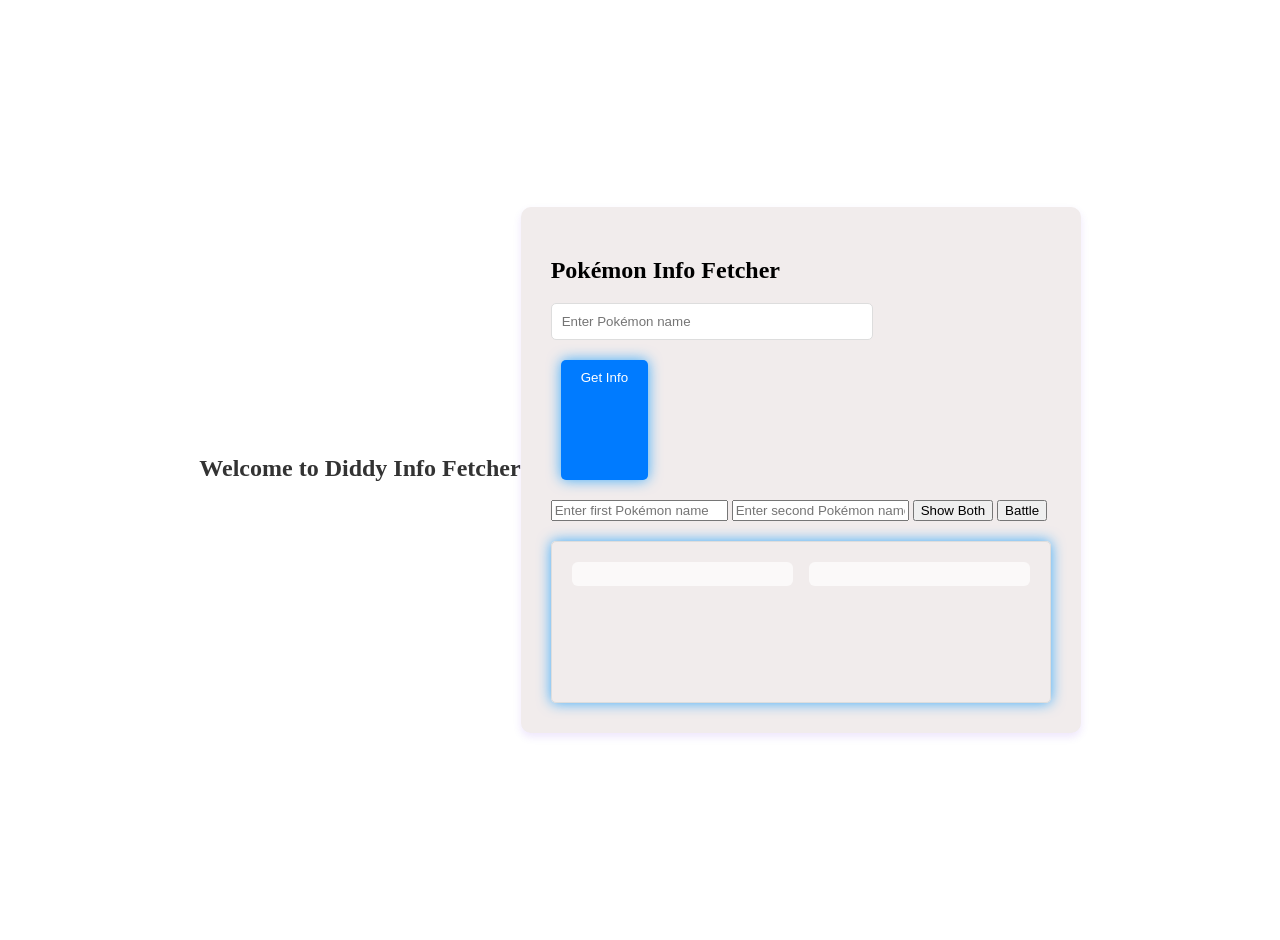
==== public/index.html @ 91cecd90 "working" ====
<!DOCTYPE html>
<html lang="en">
<head>
    <meta charset="UTF-8">
    <meta name="viewport" content="width=device-width, initial-scale=1.0">
    <title>Pokémon Info</title>
    <link rel="stylesheet" href="styles.css">
</head>
<body>
    <header>
        <h1>Welcome to Diddy Info Fetcher</h1>
    </header>
    <main>
        <h2>Pokémon Info Fetcher</h2>
        <div class="input-container">
            <input type="text" id="pokemon-name" placeholder="Enter Pokémon name">
            <button id="fetch-button" class="info-container pulse-glow">Get Info</button>
        </div>
        <!-- Add `pulse-glow` to the info container and the image will receive `pulse-glow` when inserted by JS -->
            <div class="input-container">
                <input type="text" id="pokemon-name-1" placeholder="Enter first Pokémon name">
                <input type="text" id="pokemon-name-2" placeholder="Enter second Pokémon name">
                <button id="fetch-both-button">Show Both</button>
                <button id="battle-button">Battle</button>
            </div>

            <div id="pokemon-info" class="info-container pulse-glow">
                <div id="poke-1" class="poke-card"></div>
                <div id="poke-2" class="poke-card"></div>
            </div>
    </main>
    <script src="script.js"></script>
</body>
</html>
---- public/styles.css ----
body {
    font-family: 'Times New Roman';
    margin: 0;
    padding: 20px;
    display: flex;
    justify-content: center;
    align-items: center;
    min-height: 100vh;
}

main {
    text-align: top;
    background-color: rgb(241, 236, 236);
    padding: 30px;
    border-radius: 10px;
    box-shadow: 0 4px 8px rgba(89, 2, 230, 0.1);
    width: 100%;
    max-width: 500px;
}

h1 {
    color: #333;
    position: top;
    font-size: 24px;
    margin-bottom: 20px;
    text-align: center;
    animation: fadeIn 1s;
}

.input-container {
    margin-bottom: 20px;
}

#pokemon-name {
    padding: 10px;
    width: 60%;
    border: 1px solid #ddd;
    border-radius: 5px;
    animation: fadeIn 1s;
}

#fetch-button {
    padding: 10px 20px;
    background-color: #007bff;
    color: white;
    border: none;
    border-radius: 5px;
    cursor: pointer;
    margin-left: 10px;
    animation: fadeIn 1s;
}

#fetch-button:hover {
    background-color: #0056b3;
}

.info-container {
    margin-top: 20px;
    display: flex;
    gap: 16px;
    align-items: flex-start;
    padding: 20px;
    border: 1px solid #ddd;
    border-radius: 5px;
    min-height: 120px;
}

.poke-card {
    flex: 1 1 0;
    text-align: center;
    background: rgba(255,255,255,0.7);
    padding: 12px;
    border-radius: 6px;
}

.poke-img { display: block; margin: 8px auto; }

animation-container img {
    max-width: 100%;
    height: auto;
    border-radius: 5px;
}

/* Pulsing glow utility */
.pulse-glow {
    /* change the color to suit your theme */
    --glow-color: 0, 150, 255;
    position: relative;
    /* optional subtle base glow */
    box-shadow: 0 0 14px rgba(var(--glow-color), 0.75);
    transition: box-shadow 150ms ease-in-out;
    animation: pulse-glow 2s ease-in-out infinite;
}

@keyframes pulse-glow {
    0% {
        box-shadow: 0 0 2px 0 rgba(var(--glow-color), 0.18);
        transform: translateZ(0);
    }
    50% {
        box-shadow: 0 0 30px 8px rgba(var(--glow-color), 0.14);
    }
    100% {
        box-shadow: 0 0 2px 0 rgba(var(--glow-color), 0.50);
    }
}

/* Text glow variant */
.pulse-text-glow {
    --text-glow-color: 0, 150, 255;
    animation: pulse-text-glow 2s ease-in-out infinite;
}
@keyframes pulse-text-glow {
    0% { text-shadow: 0 0 2px rgba(var(--text-glow-color), 0.25); }
    50% { text-shadow: 0 0 18px rgba(var(--text-glow-color), 0.20); }
    100% { text-shadow: 0 0 2px rgba(var(--text-glow-color), 0.25); }
}

/* Example utility to remove bullets if used on lists */
.no-bullets { list-style: none; padding-left: 0; }
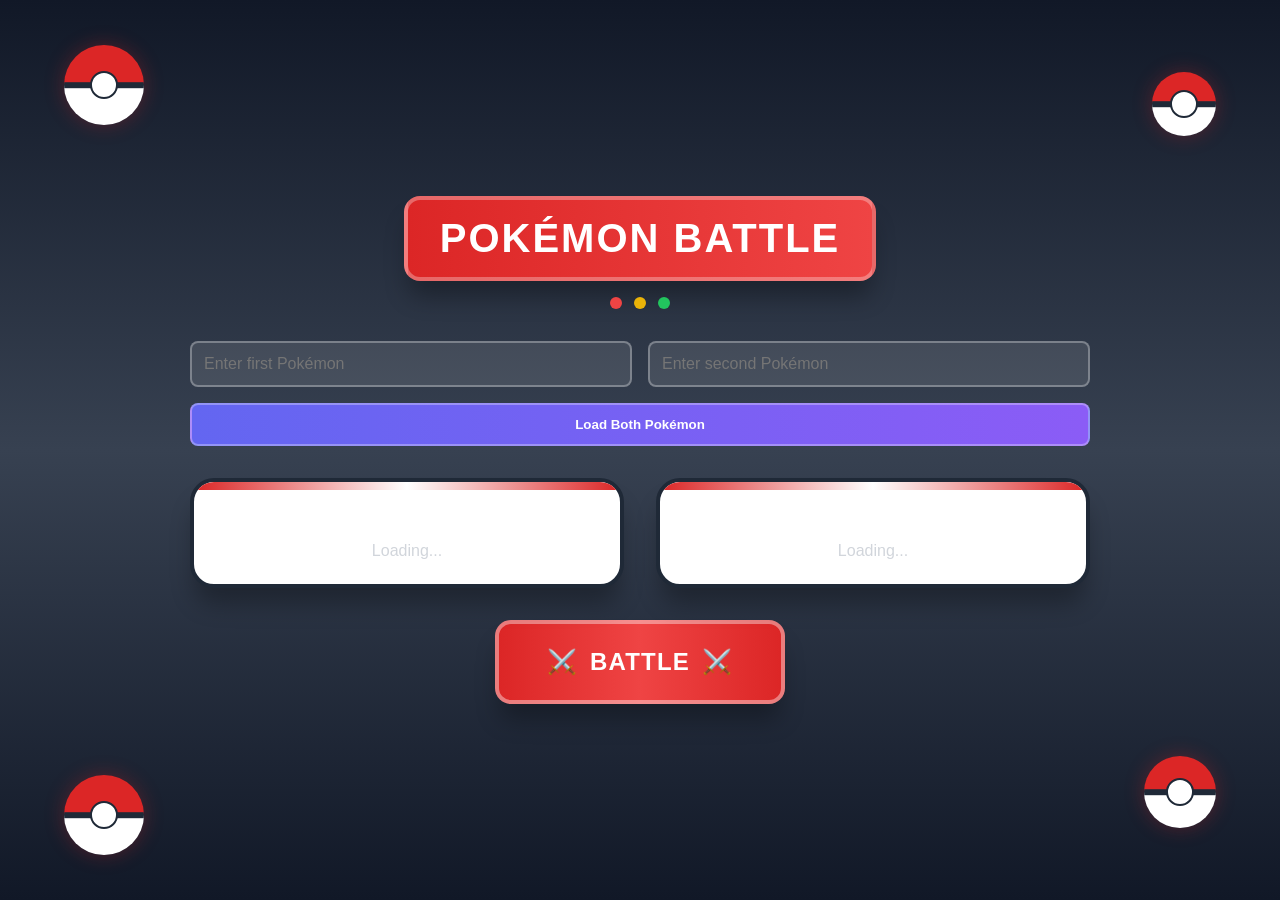
==== commit 134ffc74: "working sim" ====
--- a/public/index.html
+++ b/public/index.html
@@ -3,32 +3,65 @@
 <head>
     <meta charset="UTF-8">
     <meta name="viewport" content="width=device-width, initial-scale=1.0">
-    <title>Pokémon Info</title>
+    <title>Pokémon Battle Arena</title>
     <link rel="stylesheet" href="styles.css">
 </head>
 <body>
-    <header>
-        <h1>Welcome to Diddy Info Fetcher</h1>
-    </header>
-    <main>
-        <h2>Pokémon Info Fetcher</h2>
-        <div class="input-container">
-            <input type="text" id="pokemon-name" placeholder="Enter Pokémon name">
-            <button id="fetch-button" class="info-container pulse-glow">Get Info</button>
+    <div class="battle-container">
+        <!-- Decorative pokeballs -->
+        <div class="decorative-circle"></div>
+        <div class="decorative-circle"></div>
+        <div class="decorative-circle"></div>
+        <div class="decorative-circle"></div>
+
+        <!-- Header section -->
+        <div class="battle-header">
+            <h1 class="header-title">POKÉMON BATTLE</h1>
+            <div class="status-lights">
+                <div class="status-dot"></div>
+                <div class="status-dot"></div>
+                <div class="status-dot"></div>
+            </div>
         </div>
-        <!-- Add `pulse-glow` to the info container and the image will receive `pulse-glow` when inserted by JS -->
-            <div class="input-container">
-                <input type="text" id="pokemon-name-1" placeholder="Enter first Pokémon name">
-                <input type="text" id="pokemon-name-2" placeholder="Enter second Pokémon name">
-                <button id="fetch-both-button">Show Both</button>
-                <button id="battle-button">Battle</button>
+
+        <!-- Pokemon input section -->
+        <div style="width: 100%; max-width: 900px; margin-bottom: 2rem;">
+            <div style="display: grid; grid-template-columns: 1fr 1fr; gap: 1rem; margin-bottom: 1rem;">
+                <input type="text" id="pokemon-name-1" placeholder="Enter first Pokémon" 
+                    style="padding: 0.75rem; border: 2px solid rgba(255,255,255,0.3); border-radius: 0.5rem; background: rgba(255,255,255,0.1); color: white; font-size: 1rem;">
+                <input type="text" id="pokemon-name-2" placeholder="Enter second Pokémon" 
+                    style="padding: 0.75rem; border: 2px solid rgba(255,255,255,0.3); border-radius: 0.5rem; background: rgba(255,255,255,0.1); color: white; font-size: 1rem;">
             </div>
+            <button id="fetch-both-button" 
+                style="width: 100%; padding: 0.75rem; background: linear-gradient(to right, rgb(99, 102, 241), rgb(139, 92, 246)); border: 2px solid rgba(255,255,255,0.3); border-radius: 0.5rem; color: white; font-weight: bold; cursor: pointer; transition: all 0.3s ease;">
+                Load Both Pokémon
+            </button>
+        </div>
 
-            <div id="pokemon-info" class="info-container pulse-glow">
-                <div id="poke-1" class="poke-card"></div>
-                <div id="poke-2" class="poke-card"></div>
+        <!-- Pokemon cards grid -->
+        <div class="pokemon-grid" id="pokemon-info">
+            <div id="poke-1" class="pokemon-card">
+                <div class="loading">
+                    <div class="spinner"></div>
+                    <p>Loading...</p>
+                </div>
             </div>
-    </main>
+            <div id="poke-2" class="pokemon-card">
+                <div class="loading">
+                    <div class="spinner"></div>
+                    <p>Loading...</p>
+                </div>
+            </div>
+        </div>
+
+        <!-- Battle button -->
+        <button id="battle-button" class="battle-button">
+            <span class="battle-button-icon">⚔️</span>
+            BATTLE
+            <span class="battle-button-icon">⚔️</span>
+        </button>
+    </div>
+
     <script src="script.js"></script>
 </body>
 </html>
--- a/public/styles.css
+++ b/public/styles.css
@@ -1,120 +1,566 @@
+* {
+    margin: 0;
+    padding: 0;
+    box-sizing: border-box;
+}
+
 body {
-    font-family: 'Times New Roman';
-    margin: 0;
-    padding: 20px;
-    display: flex;
+    font-family: -apple-system, BlinkMacSystemFont, 'Segoe UI', Roboto, Oxygen, Ubuntu, Cantarell, sans-serif;
+    background: linear-gradient(to bottom, rgb(17, 24, 39), rgb(55, 65, 81), rgb(17, 24, 39));
+    min-height: 100vh;
+    color: #fff;
+}
+
+/* ==================== POKEMON BATTLE SCREEN ==================== */
+
+.battle-container {
+    min-height: 100vh;
+    display: flex;
+    flex-direction: column;
     justify-content: center;
     align-items: center;
+    padding: 1rem;
+    position: relative;
+    overflow: hidden;
+}
+
+/* Decorative pokeball circles */
+.decorative-circle {
+    position: absolute;
+    width: 5rem;
+    height: 5rem;
+    border-radius: 9999px;
+    background: linear-gradient(180deg, rgb(220, 38, 38) 0%, rgb(220, 38, 38) 50%, white 50%, white 100%);
+    box-shadow: 0 0 20px rgba(220, 38, 38, 0.3);
+    overflow: hidden;
+}
+
+/* Pokéball center circle */
+.decorative-circle::before {
+    content: '';
+    position: absolute;
+    top: 50%;
+    left: 50%;
+    transform: translate(-50%, -50%);
+    width: 1.5rem;
+    height: 1.5rem;
+    background: white;
+    border: 2px solid rgb(31, 41, 55);
+    border-radius: 9999px;
+    z-index: 2;
+}
+
+/* Pokéball middle stripe */
+.decorative-circle::after {
+    content: '';
+    position: absolute;
+    top: 50%;
+    left: 0;
+    right: 0;
+    height: 0.35rem;
+    background: rgb(31, 41, 55);
+    transform: translateY(-50%);
+}
+
+.decorative-circle:nth-child(1) {
+    top: 5%;
+    left: 5%;
+}
+
+.decorative-circle:nth-child(2) {
+    width: 4rem;
+    height: 4rem;
+    top: 8%;
+    right: 5%;
+}
+
+.decorative-circle:nth-child(3) {
+    bottom: 5%;
+    left: 5%;
+}
+
+.decorative-circle:nth-child(4) {
+    width: 4.5rem;
+    height: 4.5rem;
+    bottom: 8%;
+    right: 5%;
+}
+
+/* Header section */
+.battle-header {
+    margin-bottom: 2rem;
+    text-align: center;
+}
+
+.header-title {
+    display: inline-block;
+    background: linear-gradient(to right, rgb(220, 38, 38), rgb(239, 68, 68));
+    padding: 1rem 2rem;
+    border-radius: 1rem;
+    box-shadow: 0 20px 25px -5px rgba(0, 0, 0, 0.3);
+    border: 4px solid rgba(255, 255, 255, 0.3);
+    font-size: 2rem;
+    font-weight: bold;
+    letter-spacing: 0.05em;
+}
+
+/* Status indicator lights */
+.status-lights {
+    display: flex;
+    gap: 0.75rem;
+    justify-content: center;
+    margin-top: 1rem;
+}
+
+.status-dot {
+    width: 0.75rem;
+    height: 0.75rem;
+    border-radius: 9999px;
+    animation: pulse 2s cubic-bezier(0.4, 0, 0.6, 1) infinite;
+}
+
+.status-dot:nth-child(1) {
+    background-color: rgb(239, 68, 68);
+    animation-delay: 0s;
+}
+
+.status-dot:nth-child(2) {
+    background-color: rgb(234, 179, 8);
+    animation-delay: 0.15s;
+}
+
+.status-dot:nth-child(3) {
+    background-color: rgb(34, 197, 94);
+    animation-delay: 0.3s;
+}
+
+@keyframes pulse {
+    0%, 100% {
+        opacity: 1;
+    }
+    50% {
+        opacity: 0.5;
+    }
+}
+
+/* Pokemon cards grid */
+.pokemon-grid {
+    display: grid;
+    grid-template-columns: 1fr;
+    gap: 1.5rem;
+    width: 100%;
+    max-width: 900px;
+    margin-bottom: 2rem;
+}
+
+@media (min-width: 768px) {
+    .pokemon-grid {
+        grid-template-columns: repeat(2, 1fr);
+        gap: 2rem;
+    }
+}
+
+/* Pokemon Card */
+.pokemon-card {
+    background: white;
+    border-radius: 1.5rem;
+    box-shadow: 0 20px 25px -5px rgba(0, 0, 0, 0.3);
+    padding: 1.5rem;
+    border: 4px solid rgb(31, 41, 55);
+    transition: all 0.3s ease;
+    position: relative;
+    overflow: hidden;
+    color: rgb(31, 41, 55);
+}
+
+.pokemon-card:hover {
+    transform: scale(1.05);
+}
+
+.pokemon-card::before {
+    content: '';
+    position: absolute;
+    top: 0;
+    left: 0;
+    right: 0;
+    height: 0.5rem;
+    background: linear-gradient(to right, rgb(220, 38, 38), white, rgb(220, 38, 38));
+    border-radius: 1.5rem 1.5rem 0 0;
+}
+
+.card-image-section {
+    position: relative;
+    text-align: center;
+    margin-bottom: 1.5rem;
+}
+
+.card-image-glow {
+    position: absolute;
+    inset: 0;
+    background: linear-gradient(to bottom, rgb(243, 244, 246), rgb(229, 231, 235));
+    border-radius: 9999px;
+    filter: blur(2rem);
+    opacity: 0.5;
+    width: 12rem;
+    height: 12rem;
+    margin: auto;
+}
+
+.card-image {
+    position: relative;
+    z-index: 10;
+    width: 12rem;
+    height: 12rem;
+    object-fit: contain;
+    margin: 0 auto;
+    display: block;
+    filter: drop-shadow(0 20px 25px rgba(0, 0, 0, 0.3));
+}
+
+.pokemon-name {
+    font-size: 1.5rem;
+    font-weight: bold;
+    color: rgb(51, 65, 85);
+    margin-bottom: 1rem;
+    text-transform: capitalize;
+}
+
+.type-badges {
+    display: flex;
+    gap: 0.5rem;
+    margin-bottom: 1.5rem;
+    flex-wrap: wrap;
+    justify-content: center;
+}
+
+.type-badge {
+    padding: 0.25rem 0.75rem;
+    border-radius: 9999px;
+    color: white;
+    font-size: 0.875rem;
+    font-weight: 600;
+    text-transform: capitalize;
+}
+
+.type-fire { background-color: rgb(249, 115, 22); }
+.type-water { background-color: rgb(59, 130, 246); }
+.type-grass { background-color: rgb(34, 197, 94); }
+.type-electric { background-color: rgb(234, 179, 8); }
+.type-flying { background-color: rgb(129, 140, 248); }
+.type-poison { background-color: rgb(168, 85, 247); }
+.type-ground { background-color: rgb(217, 119, 6); }
+.type-rock { background-color: rgb(120, 113, 108); }
+.type-bug { background-color: rgb(34, 197, 94); }
+.type-ghost { background-color: rgb(139, 92, 246); }
+.type-steel { background-color: rgb(71, 85, 105); }
+.type-normal { background-color: rgb(156, 163, 175); }
+.type-ice { background-color: rgb(34, 211, 238); }
+.type-fighting { background-color: rgb(239, 68, 68); }
+.type-psychic { background-color: rgb(236, 72, 153); }
+.type-dark { background-color: rgb(55, 65, 81); }
+.type-dragon { background-color: rgb(99, 102, 241); }
+.type-fairy { background-color: rgb(236, 72, 153); }
+
+.stats-section {
+    display: flex;
+    flex-direction: column;
+    gap: 1rem;
+}
+
+.stat-bar {
+    display: flex;
+    flex-direction: column;
+    gap: 0.25rem;
+}
+
+.stat-label {
+    display: flex;
+    justify-content: space-between;
+    align-items: center;
+}
+
+.stat-name {
+    color: rgb(75, 85, 99);
+    font-weight: 600;
+    font-size: 0.875rem;
+    text-transform: capitalize;
+}
+
+.stat-value {
+    color: rgb(55, 65, 81);
+    font-weight: 700;
+}
+
+.stat-track {
+    width: 100%;
+    background-color: rgb(229, 231, 235);
+    border-radius: 9999px;
+    height: 0.75rem;
+    overflow: hidden;
+}
+
+.stat-fill {
+    height: 100%;
+    border-radius: 9999px;
+    box-shadow: 0 4px 6px -1px rgba(0, 0, 0, 0.2);
+    transition: width 1s ease-out;
+}
+
+.stat-hp { background-color: rgb(34, 197, 94); }
+.stat-attack { background-color: rgb(239, 68, 68); }
+.stat-defense { background-color: rgb(59, 130, 246); }
+.stat-sp-attack { background-color: rgb(168, 85, 247); }
+.stat-sp-defense { background-color: rgb(99, 102, 241); }
+.stat-speed { background-color: rgb(234, 179, 8); }
+
+.total-stats {
+    margin-top: 1.5rem;
+    padding-top: 1.5rem;
+    border-top: 1px solid rgb(229, 231, 235);
+    display: flex;
+    justify-content: space-between;
+    color: rgb(75, 85, 99);
+}
+
+.total-stats-label {
+    font-weight: 700;
+}
+
+.total-stats-value {
+    color: rgb(55, 65, 81);
+    font-weight: 700;
+}
+
+/* Battle Button */
+.battle-button {
+    background: linear-gradient(to right, rgb(220, 38, 38), rgb(239, 68, 68), rgb(220, 38, 38));
+    color: white;
+    padding: 1.5rem 3rem;
+    border: 4px solid rgba(255, 255, 255, 0.4);
+    border-radius: 1rem;
+    font-size: 1.5rem;
+    font-weight: bold;
+    cursor: pointer;
+    box-shadow: 0 20px 25px -5px rgba(0, 0, 0, 0.3);
+    transition: all 0.3s ease;
+    display: flex;
+    align-items: center;
+    gap: 0.75rem;
+    letter-spacing: 0.05em;
+}
+
+.battle-button:hover {
+    transform: scale(1.1);
+    box-shadow: 0 20px 25px -5px rgba(239, 68, 68, 0.5);
+}
+
+.battle-button:active {
+    transform: scale(0.95);
+}
+
+.battle-button-icon {
+    animation: pulse 2s cubic-bezier(0.4, 0, 0.6, 1) infinite;
+}
+
+/* ==================== VICTORY SCREEN ==================== */
+
+.result-container {
     min-height: 100vh;
-}
-
-main {
-    text-align: top;
-    background-color: rgb(241, 236, 236);
-    padding: 30px;
-    border-radius: 10px;
-    box-shadow: 0 4px 8px rgba(89, 2, 230, 0.1);
+    display: flex;
+    justify-content: center;
+    align-items: center;
+    padding: 1rem;
+    position: relative;
+    overflow: hidden;
+}
+
+.victory-card {
+    background: white;
+    border-radius: 1.5rem;
+    box-shadow: 0 20px 25px -5px rgba(0, 0, 0, 0.3);
+    padding: 2rem;
+    max-width: 42rem;
     width: 100%;
-    max-width: 500px;
-}
-
-h1 {
-    color: #333;
-    position: top;
-    font-size: 24px;
-    margin-bottom: 20px;
+    border: 4px solid rgb(31, 41, 55);
+    position: relative;
+    overflow: hidden;
     text-align: center;
-    animation: fadeIn 1s;
-}
-
-.input-container {
-    margin-bottom: 20px;
-}
-
-#pokemon-name {
-    padding: 10px;
-    width: 60%;
-    border: 1px solid #ddd;
-    border-radius: 5px;
-    animation: fadeIn 1s;
-}
-
-#fetch-button {
-    padding: 10px 20px;
-    background-color: #007bff;
+    animation: slideInScale 0.7s cubic-bezier(0.34, 1.56, 0.64, 1) 0.3s both;
+    color: rgb(31, 41, 55);
+}
+
+@keyframes slideInScale {
+    from {
+        opacity: 0;
+        transform: scale(0.5);
+    }
+    to {
+        opacity: 1;
+        transform: scale(1);
+    }
+}
+
+.victory-card::before {
+    content: '';
+    position: absolute;
+    top: 0;
+    left: 0;
+    right: 0;
+    height: 0.5rem;
+    background: linear-gradient(to right, rgb(234, 179, 8), white, rgb(234, 179, 8));
+    border-radius: 1.5rem 1.5rem 0 0;
+}
+
+.trophy-icon {
+    width: 6rem;
+    height: 6rem;
+    color: rgb(234, 179, 8);
+    margin: 1rem auto 1.5rem;
+    animation: bounce 1s infinite;
+}
+
+@keyframes bounce {
+    0%, 100% {
+        transform: translateY(0);
+    }
+    50% {
+        transform: translateY(-1rem);
+    }
+}
+
+.victory-badge {
+    display: inline-block;
+    background: linear-gradient(to right, rgb(250, 204, 21), rgb(253, 211, 77), rgb(250, 204, 21));
+    padding: 0.75rem 1.5rem;
+    border-radius: 0.75rem;
+    border: 2px solid rgb(180, 83, 9);
+    margin-bottom: 1.5rem;
+    font-weight: bold;
+    color: rgb(31, 41, 55);
+}
+
+.victory-text {
+    font-size: 2.25rem;
+    font-weight: bold;
+    color: rgb(31, 41, 55);
+    margin-bottom: 1.5rem;
+}
+
+.winner-image-section {
+    position: relative;
+    text-align: center;
+    margin: 2rem 0;
+}
+
+.winner-image-glow {
+    position: absolute;
+    inset: 0;
+    background: linear-gradient(to bottom, rgb(254, 243, 199), rgb(254, 230, 138));
+    border-radius: 9999px;
+    filter: blur(3rem);
+    opacity: 0.5;
+    width: 16rem;
+    height: 16rem;
+    margin: auto;
+}
+
+.winner-image {
+    position: relative;
+    z-index: 10;
+    width: 16rem;
+    height: 16rem;
+    object-fit: contain;
+    margin: 0 auto;
+    display: block;
+    filter: drop-shadow(0 20px 25px rgba(0, 0, 0, 0.3));
+}
+
+.winner-name {
+    font-size: 1.875rem;
+    font-weight: bold;
+    color: rgb(31, 41, 55);
+    text-transform: capitalize;
+    margin-bottom: 2rem;
+}
+
+.battle-again-button {
+    background: linear-gradient(to right, rgb(220, 38, 38), rgb(239, 68, 68));
     color: white;
-    border: none;
-    border-radius: 5px;
+    padding: 1rem 2rem;
+    border: 2px solid rgba(255, 255, 255, 0.4);
+    border-radius: 0.75rem;
+    font-weight: bold;
     cursor: pointer;
-    margin-left: 10px;
-    animation: fadeIn 1s;
-}
-
-#fetch-button:hover {
-    background-color: #0056b3;
-}
-
-.info-container {
-    margin-top: 20px;
-    display: flex;
-    gap: 16px;
-    align-items: flex-start;
-    padding: 20px;
-    border: 1px solid #ddd;
-    border-radius: 5px;
-    min-height: 120px;
-}
-
-.poke-card {
-    flex: 1 1 0;
+    box-shadow: 0 10px 15px -3px rgba(0, 0, 0, 0.2);
+    transition: all 0.3s ease;
+    display: inline-flex;
+    align-items: center;
+    gap: 0.75rem;
+}
+
+.battle-again-button:hover {
+    transform: scale(1.05);
+}
+
+.battle-again-button:active {
+    transform: scale(0.95);
+}
+
+/* ==================== LOADING STATE ==================== */
+
+.loading {
     text-align: center;
-    background: rgba(255,255,255,0.7);
-    padding: 12px;
-    border-radius: 6px;
-}
-
-.poke-img { display: block; margin: 8px auto; }
-
-animation-container img {
-    max-width: 100%;
-    height: auto;
-    border-radius: 5px;
-}
-
-/* Pulsing glow utility */
+    color: rgb(209, 213, 219);
+}
+
+.spinner {
+    display: inline-block;
+    width: 2rem;
+    height: 2rem;
+    border: 4px solid rgba(255, 255, 255, 0.3);
+    border-top-color: white;
+    border-radius: 50%;
+    animation: spin 1s linear infinite;
+}
+
+@keyframes spin {
+    to {
+        transform: rotate(360deg);
+    }
+}
+
+/* ==================== ERROR STATE ==================== */
+
+.error {
+    background-color: rgba(239, 68, 68, 0.1);
+    border: 2px solid rgb(239, 68, 68);
+    color: rgb(220, 38, 38);
+    padding: 1rem;
+    border-radius: 0.5rem;
+    text-align: center;
+}
+
+/* ==================== RESPONSIVE ADJUSTMENTS ==================== */
+
+@media (min-width: 768px) {
+    .battle-container {
+        padding: 2rem;
+    }
+
+    .victory-card {
+        padding: 3rem;
+    }
+
+    .header-title {
+        font-size: 2.5rem;
+    }
+}
+
+/* Legacy support for existing classes */
 .pulse-glow {
-    /* change the color to suit your theme */
-    --glow-color: 0, 150, 255;
-    position: relative;
-    /* optional subtle base glow */
-    box-shadow: 0 0 14px rgba(var(--glow-color), 0.75);
-    transition: box-shadow 150ms ease-in-out;
-    animation: pulse-glow 2s ease-in-out infinite;
-}
-
-@keyframes pulse-glow {
-    0% {
-        box-shadow: 0 0 2px 0 rgba(var(--glow-color), 0.18);
-        transform: translateZ(0);
-    }
-    50% {
-        box-shadow: 0 0 30px 8px rgba(var(--glow-color), 0.14);
-    }
-    100% {
-        box-shadow: 0 0 2px 0 rgba(var(--glow-color), 0.50);
-    }
-}
-
-/* Text glow variant */
+    box-shadow: 0 0 14px rgba(0, 150, 255, 0.75);
+}
+
 .pulse-text-glow {
-    --text-glow-color: 0, 150, 255;
-    animation: pulse-text-glow 2s ease-in-out infinite;
-}
-@keyframes pulse-text-glow {
-    0% { text-shadow: 0 0 2px rgba(var(--text-glow-color), 0.25); }
-    50% { text-shadow: 0 0 18px rgba(var(--text-glow-color), 0.20); }
-    100% { text-shadow: 0 0 2px rgba(var(--text-glow-color), 0.25); }
-}
-
-/* Example utility to remove bullets if used on lists */
-.no-bullets { list-style: none; padding-left: 0; }
+    text-shadow: 0 0 18px rgba(0, 150, 255, 0.2);
+}
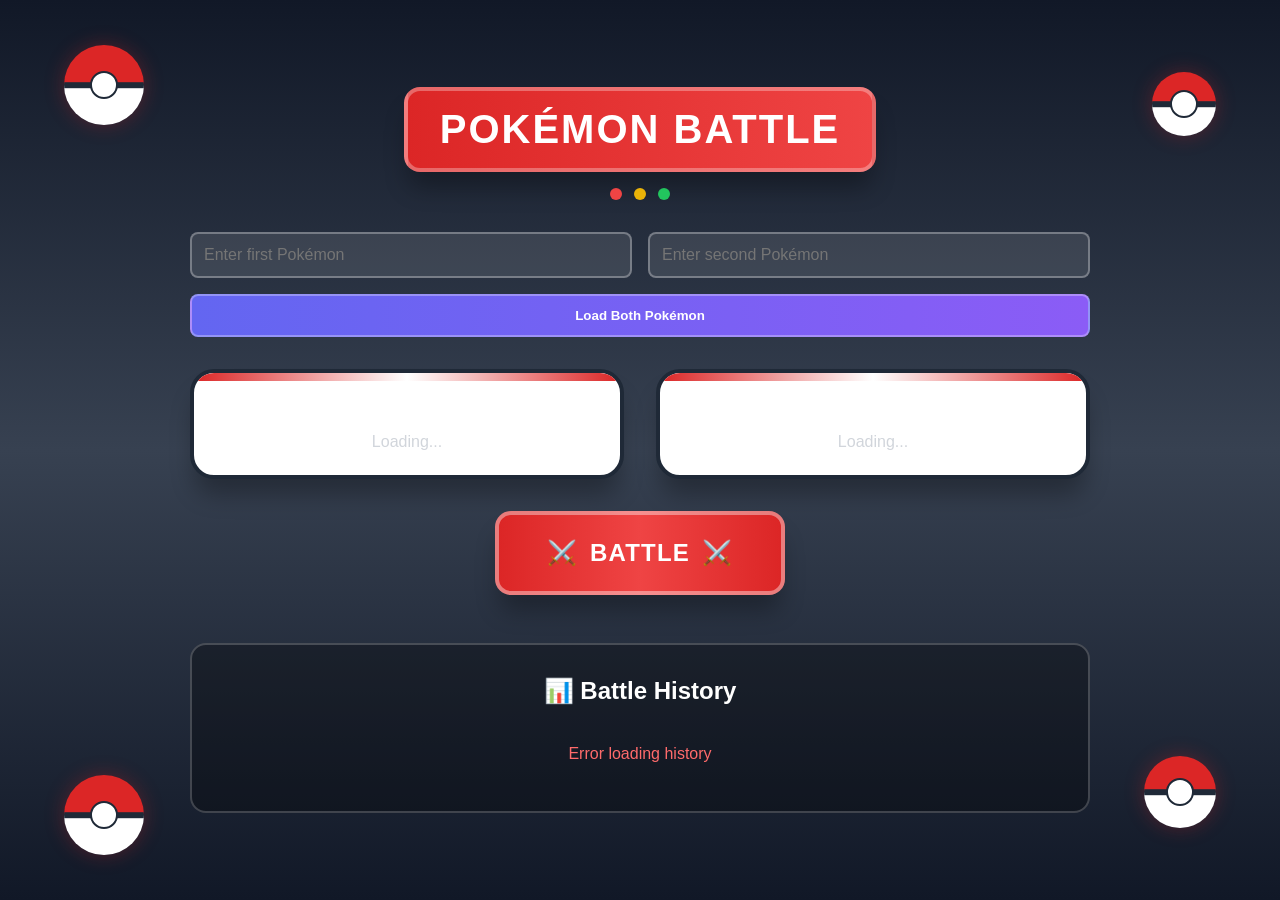
==== commit c35075f0: "worked" ====
--- a/public/index.html
+++ b/public/index.html
@@ -60,6 +60,16 @@
             BATTLE
             <span class="battle-button-icon">⚔️</span>
         </button>
+
+        <!-- Battle History Section -->
+        <div style="width: 100%; max-width: 900px; margin-top: 3rem; padding: 2rem; background: rgba(0, 0, 0, 0.3); border-radius: 1rem; border: 2px solid rgba(255,255,255,0.2);">
+            <h2 style="color: white; margin-top: 0; margin-bottom: 1.5rem; text-align: center;">📊 Battle History</h2>
+            
+            <!-- Recent Battles List -->
+            <div id="battle-list" style="max-height: 300px; overflow-y: auto;">
+                <!-- Battles will be inserted here -->
+            </div>
+        </div>
     </div>
 
     <script src="script.js"></script>
